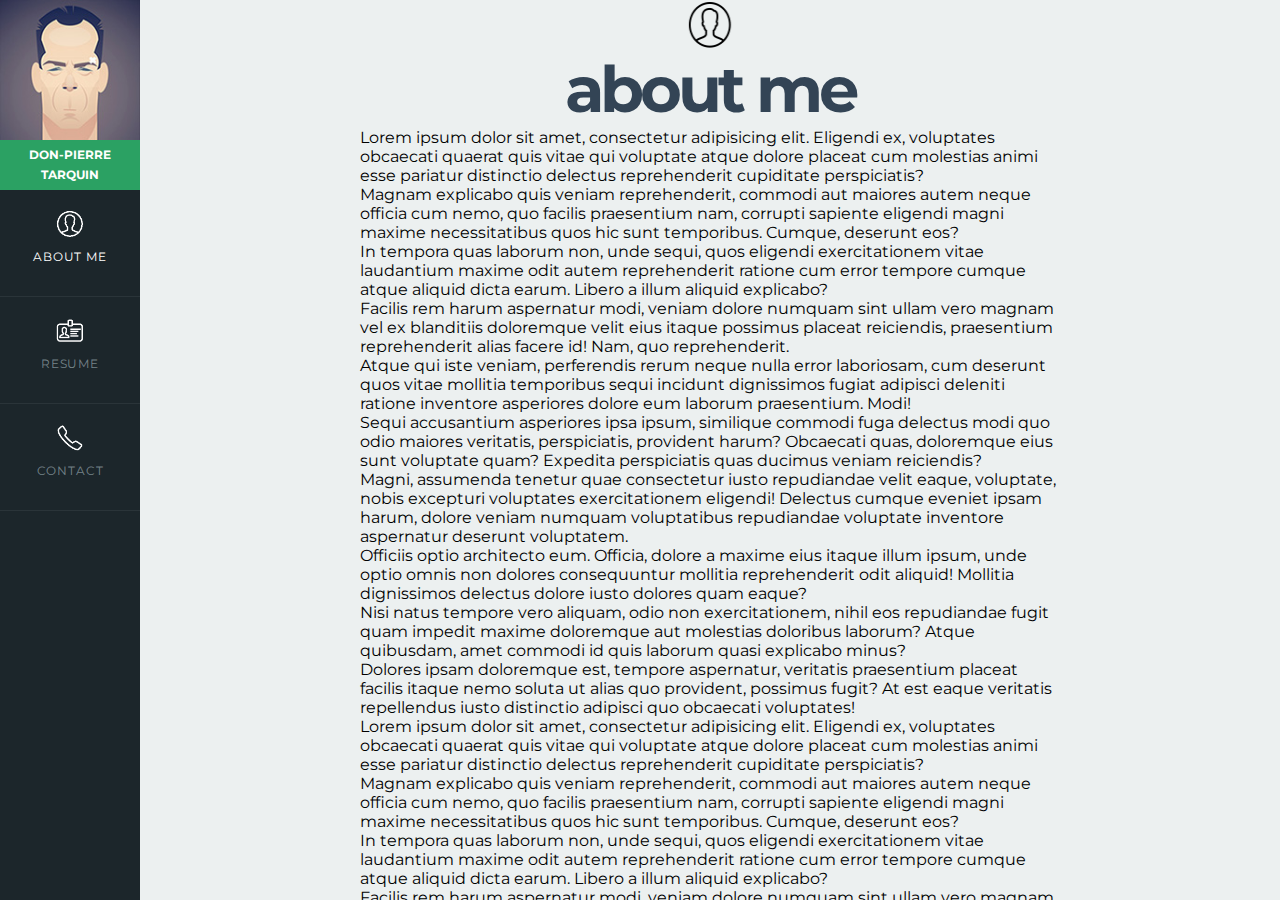
==== index.html @ f53ce7de "First commit" ====
<!DOCTYPE html>
<html lang="en">

<head>
    <meta charset="UTF-8">
    <title>Document</title>
    <link rel="stylesheet" href="assets/css/style.css">
</head>

<body>
    <header>
        <img src="assets/img/avatar.jpg" alt="avatar">
        <h1>DON-PIERRE TARQUIN</h1>
        <nav>
            <ul>
                <li><a href="#about" id="about-toggle" ><img src="assets/img/icons8-utilisateur-100.png" alt="">About Me</a>
                </li>
                <li><a href="#resume" id="resume-toggle"><img src="assets/img/icons8-badge-100.png" alt="">Resume</a></li>
                <li><a href="#contact" id="contact-toggle"><img src="assets/img/icons8-téléphone-100.png"
                            alt="">Contact</a></li>
            </ul>
        </nav>
    </header>
    <main>
        <section class="navbar" id="about">
            <h1>
                <img src="assets/img/icons8-utilisateur-100 - black.png" alt="">
                about me
            </h1>
            
            <p>Lorem ipsum dolor sit amet, consectetur adipisicing elit. Eligendi ex, voluptates obcaecati quaerat quis vitae qui voluptate atque dolore placeat cum molestias animi esse pariatur distinctio delectus reprehenderit cupiditate perspiciatis?</p>
            <p>Magnam explicabo quis veniam reprehenderit, commodi aut maiores autem neque officia cum nemo, quo facilis praesentium nam, corrupti sapiente eligendi magni maxime necessitatibus quos hic sunt temporibus. Cumque, deserunt eos?</p>
            <p>In tempora quas laborum non, unde sequi, quos eligendi exercitationem vitae laudantium maxime odit autem reprehenderit ratione cum error tempore cumque atque aliquid dicta earum. Libero a illum aliquid explicabo?</p>
            <p>Facilis rem harum aspernatur modi, veniam dolore numquam sint ullam vero magnam vel ex blanditiis doloremque velit eius itaque possimus placeat reiciendis, praesentium reprehenderit alias facere id! Nam, quo reprehenderit.</p>
            <p>Atque qui iste veniam, perferendis rerum neque nulla error laboriosam, cum deserunt quos vitae mollitia temporibus sequi incidunt dignissimos fugiat adipisci deleniti ratione inventore asperiores dolore eum laborum praesentium. Modi!</p>
            <p>Sequi accusantium asperiores ipsa ipsum, similique commodi fuga delectus modi quo odio maiores veritatis, perspiciatis, provident harum? Obcaecati quas, doloremque eius sunt voluptate quam? Expedita perspiciatis quas ducimus veniam reiciendis?</p>
            <p>Magni, assumenda tenetur quae consectetur iusto repudiandae velit eaque, voluptate, nobis excepturi voluptates exercitationem eligendi! Delectus cumque eveniet ipsam harum, dolore veniam numquam voluptatibus repudiandae voluptate inventore aspernatur deserunt voluptatem.</p>
            <p>Officiis optio architecto eum. Officia, dolore a maxime eius itaque illum ipsum, unde optio omnis non dolores consequuntur mollitia reprehenderit odit aliquid! Mollitia dignissimos delectus dolore iusto dolores quam eaque?</p>
            <p>Nisi natus tempore vero aliquam, odio non exercitationem, nihil eos repudiandae fugit quam impedit maxime doloremque aut molestias doloribus laborum? Atque quibusdam, amet commodi id quis laborum quasi explicabo minus?</p>
            <p>Dolores ipsam doloremque est, tempore aspernatur, veritatis praesentium placeat facilis itaque nemo soluta ut alias quo provident, possimus fugit? At est eaque veritatis repellendus iusto distinctio adipisci quo obcaecati voluptates!</p>
            <p>Lorem ipsum dolor sit amet, consectetur adipisicing elit. Eligendi ex, voluptates obcaecati quaerat quis vitae qui voluptate atque dolore placeat cum molestias animi esse pariatur distinctio delectus reprehenderit cupiditate perspiciatis?</p>
            <p>Magnam explicabo quis veniam reprehenderit, commodi aut maiores autem neque officia cum nemo, quo facilis praesentium nam, corrupti sapiente eligendi magni maxime necessitatibus quos hic sunt temporibus. Cumque, deserunt eos?</p>
            <p>In tempora quas laborum non, unde sequi, quos eligendi exercitationem vitae laudantium maxime odit autem reprehenderit ratione cum error tempore cumque atque aliquid dicta earum. Libero a illum aliquid explicabo?</p>
            <p>Facilis rem harum aspernatur modi, veniam dolore numquam sint ullam vero magnam vel ex blanditiis doloremque velit eius itaque possimus placeat reiciendis, praesentium reprehenderit alias facere id! Nam, quo reprehenderit.</p>
            <p>Atque qui iste veniam, perferendis rerum neque nulla error laboriosam, cum deserunt quos vitae mollitia temporibus sequi incidunt dignissimos fugiat adipisci deleniti ratione inventore asperiores dolore eum laborum praesentium. Modi!</p>
            <p>Sequi accusantium asperiores ipsa ipsum, similique commodi fuga delectus modi quo odio maiores veritatis, perspiciatis, provident harum? Obcaecati quas, doloremque eius sunt voluptate quam? Expedita perspiciatis quas ducimus veniam reiciendis?</p>
            <p>Magni, assumenda tenetur quae consectetur iusto repudiandae velit eaque, voluptate, nobis excepturi voluptates exercitationem eligendi! Delectus cumque eveniet ipsam harum, dolore veniam numquam voluptatibus repudiandae voluptate inventore aspernatur deserunt voluptatem.</p>
            <p>Officiis optio architecto eum. Officia, dolore a maxime eius itaque illum ipsum, unde optio omnis non dolores consequuntur mollitia reprehenderit odit aliquid! Mollitia dignissimos delectus dolore iusto dolores quam eaque?</p>
            <p>Nisi natus tempore vero aliquam, odio non exercitationem, nihil eos repudiandae fugit quam impedit maxime doloremque aut molestias doloribus laborum? Atque quibusdam, amet commodi id quis laborum quasi explicabo minus?</p>
            <p>Dolores ipsam doloremque est, tempore aspernatur, veritatis praesentium placeat facilis itaque nemo soluta ut alias quo provident, possimus fugit? At est eaque veritatis repellendus iusto distinctio adipisci quo obcaecati voluptates!</p>
        </section>
        <section class="navbar" id="resume">
            <h1>
                <img src="assets/img/icons8-badge-100 - black.png" alt="">
                resume
            </h1>
        </section>
        <section class="navbar" id="contact">
            <h1>
                <img src="assets/img/icons8-téléphone-100 - black.png" alt="">
                contact
            </h1>
        </section>
    </main>
    <script src="script.js"></script>
</body>

</html>
---- assets/css/style.css ----
@import url('https://fonts.googleapis.com/css?family=Montserrat&display=swap');

*, *::before, *::after{
    margin: 0;
    padding: 0;
    box-sizing: border-box;
}
html, body {
    height: 100%;
    overflow: hidden;
    font-family: 'Montserrat', sans-serif;
}
body{
    display: flex;
}
header{
    min-width: 140px;
    height: 100%;
    background-color: #1c262b;
}
header h1{
    font-size: 12px;

    text-align: center;
    background-color: #2ba163;
    color: white;
    margin: 0;
    line-height: 20px;
    padding: 5px 0 5px 0;
}
header img{
    max-width: 100%;
    vertical-align: middle;
}
header ul{
    list-style-type: none;
    display: flex;
    flex-direction: column;
    align-items: center;
    padding: 0;
    margin: 0;
}
header ul li{
    display: block;
    min-height: 38px;
    color: white;
    width: 100%;
    border-bottom: 1px solid rgba(225, 246, 255, 0.07);
}
header ul li a{
    display: block;
    min-height: 38px;
    color: rgba(225, 246, 255, 0.45);
    text-align: center;
    line-height: 38px;
    text-decoration: none;
    font-size: 12px;
    letter-spacing: .07em;
    text-transform: uppercase;
    display: flex;
    flex-direction: column;
    align-items: center;
    padding: 20px 0;
}
.hideColorMenu{
    color: white;
}
header ul li a:hover{
    color: rgba(225, 246, 255, 0.80);
}
header ul li a img{
    height: 28px;
    width: 28px;
}
main{
    /* border: 1px solid red; */
    height: 100%;
    width: 100%;
}

.navbar{
    height: 100%;
    transition: height 0.5s;
    /* border: 1px solid black; */
    display: flex;
    flex-direction: column;
    align-items: center;
    overflow-x: hidden;
    overflow-y: auto ;
    scroll-behavior: smooth !important;
}

#about h1, #resume h1, #contact h1{
    font-size: 4em;
    font-weight: bold;
    letter-spacing: -4px;
    display: flex;
    flex-direction: column;
    align-items: center;
    color: #334455;
    /* border: 1px solid black; */
}
#about h1 img, #resume h1 img, #contact h1 img{
    height: 50px;
    width: 46px;
    /* border: 1px solid black; */
}

#about{
    background-color: #ecf0f0;
}
#resume{
    background-color: #ebf0df;
}
#contact{
    background-color: #244d62;
}

.collapsed{
    height: 0;
    overflow: hidden !important;
    transition: height 0.5s;

}
p{
    max-width: 700px;
}
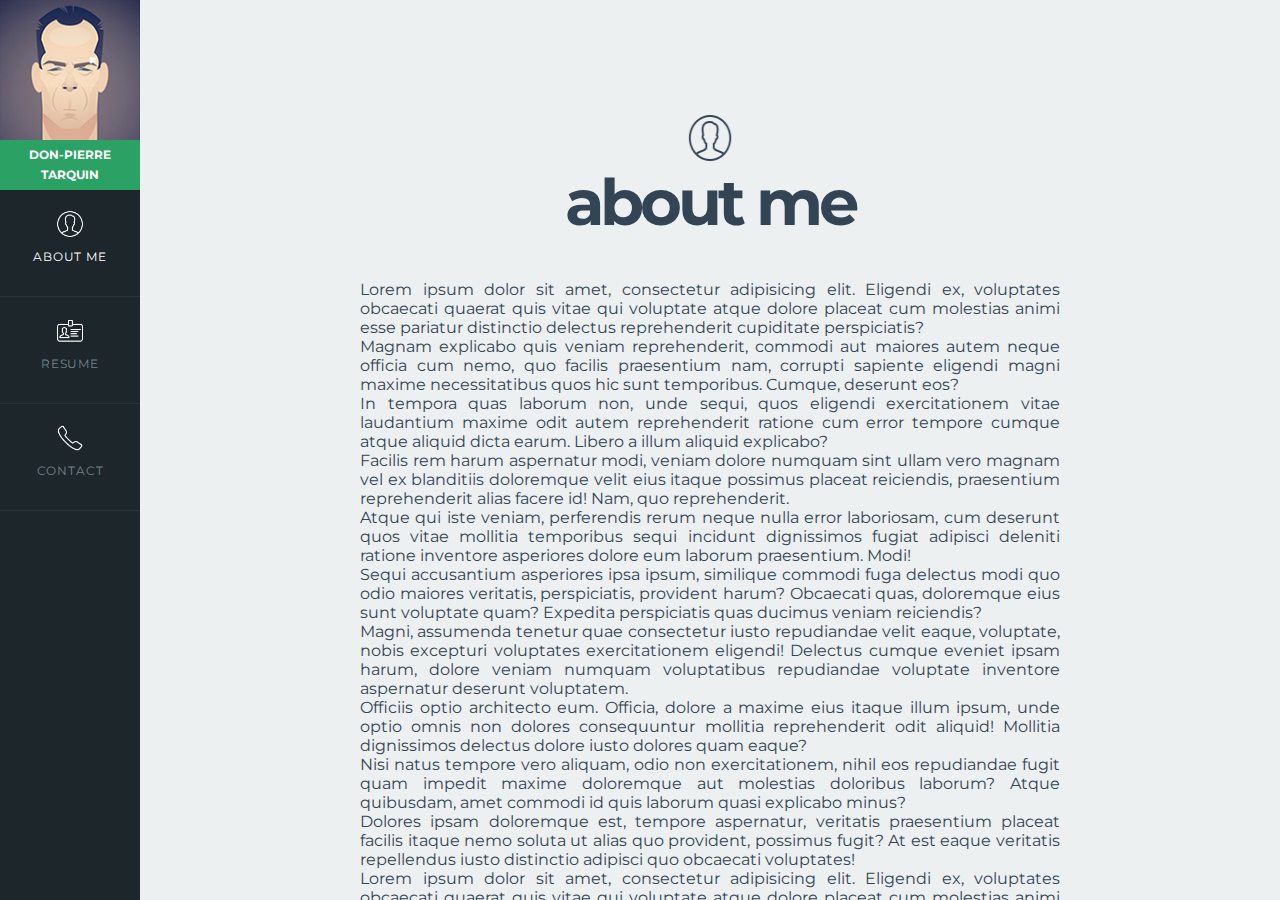
==== commit 9fe4db00: "Some modification" ====
--- a/index.html
+++ b/index.html
@@ -4,30 +4,31 @@
 <head>
     <meta charset="UTF-8">
     <title>Document</title>
+    <link rel="stylesheet" href="assets/css/media.css">
     <link rel="stylesheet" href="assets/css/style.css">
 </head>
 
 <body>
+    <div class="wrapper">
     <header>
         <img src="assets/img/avatar.jpg" alt="avatar">
         <h1>DON-PIERRE TARQUIN</h1>
         <nav>
             <ul>
-                <li><a href="#about" id="about-toggle" ><img src="assets/img/icons8-utilisateur-100.png" alt="">About Me</a>
+                <li><a href="#about" id="about-toggle" ><img src="assets/img/icons8-utilisateur-100-white.png" alt="">About Me</a>
                 </li>
-                <li><a href="#resume" id="resume-toggle"><img src="assets/img/icons8-badge-100.png" alt="">Resume</a></li>
-                <li><a href="#contact" id="contact-toggle"><img src="assets/img/icons8-téléphone-100.png"
-                            alt="">Contact</a></li>
+                <li><a href="#resume" id="resume-toggle"><img src="assets/img/icons8-badge-100-white.png" alt="">Resume</a></li>
+                <li><a href="#contact" id="contact-toggle"><img src="assets/img/icons8-téléphone-100-white.png" alt="">Contact</a></li>
             </ul>
         </nav>
     </header>
     <main>
         <section class="navbar" id="about">
             <h1>
-                <img src="assets/img/icons8-utilisateur-100 - black.png" alt="">
+                <img src="assets/img/icons8-utilisateur-100.png" alt="">
                 about me
             </h1>
-            
+
             <p>Lorem ipsum dolor sit amet, consectetur adipisicing elit. Eligendi ex, voluptates obcaecati quaerat quis vitae qui voluptate atque dolore placeat cum molestias animi esse pariatur distinctio delectus reprehenderit cupiditate perspiciatis?</p>
             <p>Magnam explicabo quis veniam reprehenderit, commodi aut maiores autem neque officia cum nemo, quo facilis praesentium nam, corrupti sapiente eligendi magni maxime necessitatibus quos hic sunt temporibus. Cumque, deserunt eos?</p>
             <p>In tempora quas laborum non, unde sequi, quos eligendi exercitationem vitae laudantium maxime odit autem reprehenderit ratione cum error tempore cumque atque aliquid dicta earum. Libero a illum aliquid explicabo?</p>
@@ -51,17 +52,18 @@
         </section>
         <section class="navbar" id="resume">
             <h1>
-                <img src="assets/img/icons8-badge-100 - black.png" alt="">
+                <img src="assets/img/icons8-badge-100.png" alt="">
                 resume
             </h1>
         </section>
         <section class="navbar" id="contact">
             <h1>
-                <img src="assets/img/icons8-téléphone-100 - black.png" alt="">
+                <img src="assets/img/icons8-téléphone-100-white.png" alt="">
                 contact
             </h1>
         </section>
     </main>
+</div>
     <script src="script.js"></script>
 </body>
 
--- a/assets/css/media.css
+++ b/assets/css/media.css
@@ -0,0 +1,12 @@
+/* TABLETS and up but not phone landscape  */
+@media screen and (max-width: 768px) {
+
+    .wrapper{
+        flex-direction: column;
+    }
+    p{
+        max-width: 500px;
+    }
+
+}
+
--- a/assets/css/style.css
+++ b/assets/css/style.css
@@ -1,4 +1,4 @@
-@import url('https://fonts.googleapis.com/css?family=Montserrat&display=swap');
+@import url('https://fonts.googleapis.com/css?family=Montserrat:400,400i,500,500i,600,600i,700,700i,800,800i,900,900i&display=swap');
 
 *, *::before, *::after{
     margin: 0;
@@ -9,14 +9,20 @@
     height: 100%;
     overflow: hidden;
     font-family: 'Montserrat', sans-serif;
+    font-size: 800;
 }
-body{
+.wrapper{
+    height: 100%;
     display: flex;
 }
+/* body{
+    display: flex;
+} */
 header{
     min-width: 140px;
     height: 100%;
     background-color: #1c262b;
+    /* position: absolute; */
 }
 header h1{
     font-size: 12px;
@@ -81,15 +87,17 @@
 .navbar{
     height: 100%;
     transition: height 0.5s;
-    /* border: 1px solid black; */
+    /* border: 1px solid red; */
     display: flex;
     flex-direction: column;
     align-items: center;
     overflow-x: hidden;
-    overflow-y: auto ;
+    overflow-y: scroll;
     scroll-behavior: smooth !important;
 }
-
+section{
+    overflow-y:scroll;
+}
 #about h1, #resume h1, #contact h1{
     font-size: 4em;
     font-weight: bold;
@@ -97,7 +105,9 @@
     display: flex;
     flex-direction: column;
     align-items: center;
-    color: #334455;
+    /* color: #334455; */
+    margin-top: 75px;
+    padding: .6em 0;
     /* border: 1px solid black; */
 }
 #about h1 img, #resume h1 img, #contact h1 img{
@@ -108,21 +118,41 @@
 
 #about{
     background-color: #ecf0f0;
+    color: #334455;
 }
 #resume{
     background-color: #ebf0df;
+    color: #334455;
 }
 #contact{
     background-color: #244d62;
+    color: #ecf0f0 !important;
 }
 
 .collapsed{
     height: 0;
-    overflow: hidden !important;
     transition: height 0.5s;
-
 }
 p{
     max-width: 700px;
+    text-align: justify;
+    text-justify: inter-word;
+}
+/* .navbar::-webkit-scrollbar {
+    width: 0.8em;
 }
 
+.navbar::-webkit-scrollbar-thumb {
+  background-color: darkgrey;
+  outline: 1px solid slategrey;
+  border-radius: 10px;
+}
+.navbar::-moz-scrollbar {
+    width: 0.8em;
+}
+
+.navbar::-moz-scrollbar-thumb {
+  background-color: darkgrey;
+  outline: 1px solid slategrey;
+  border-radius: 10px;
+} */
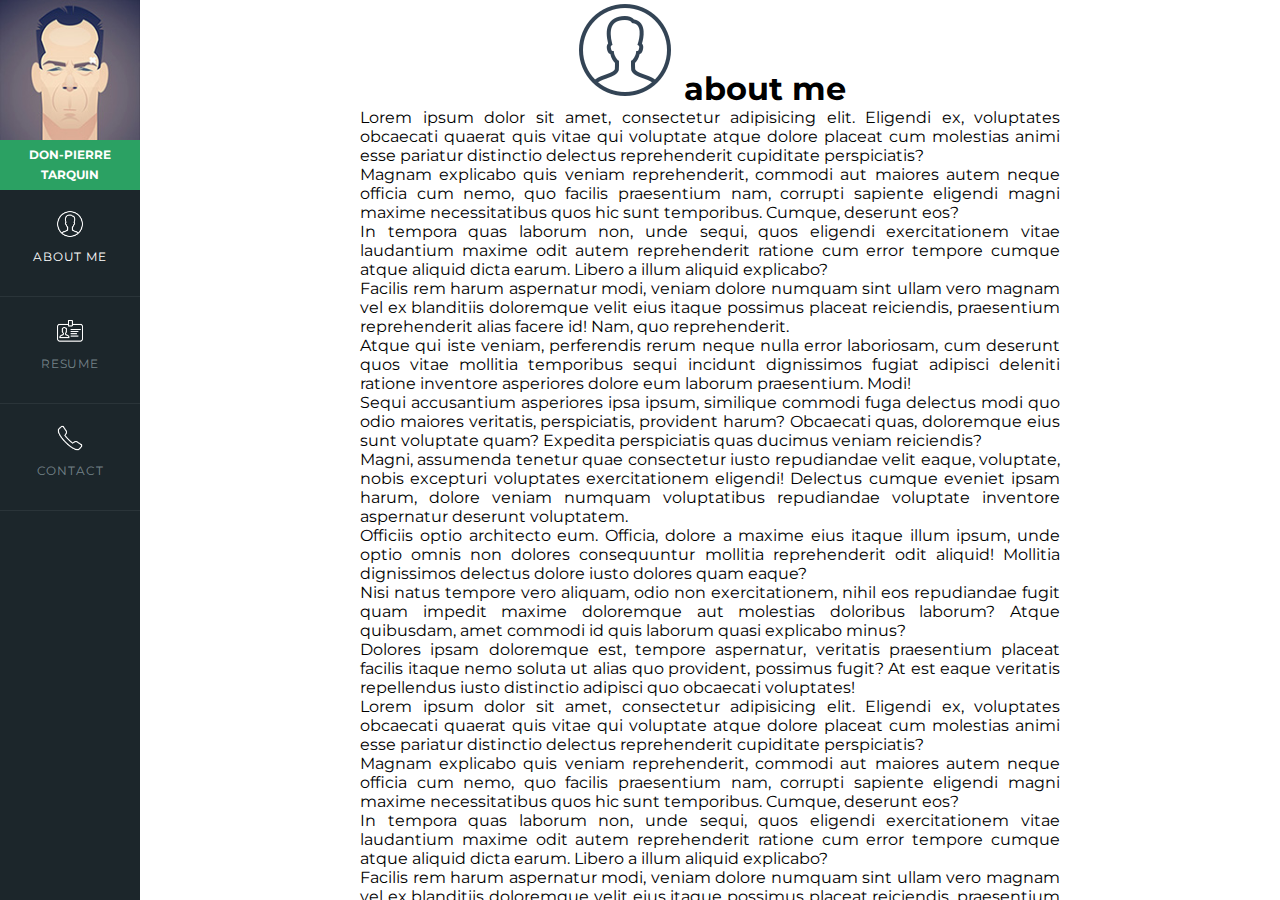
==== commit cc978a55: "problem transition smartphone fixed" ====
--- a/index.html
+++ b/index.html
@@ -4,66 +4,118 @@
 <head>
     <meta charset="UTF-8">
     <title>Document</title>
-    <link rel="stylesheet" href="assets/css/media.css">
-    <link rel="stylesheet" href="assets/css/style.css">
+    <meta name="viewport" content="width=device-width, initial-scale=1">
+    <meta http-equiv="X-UA-Compatible" content="IE=edge">
+    <!-- <link rel="stylesheet" href="assets/css/style.css"> -->
+    <link rel="stylesheet" href="assets/css/media_desktop.css" media="screen and (min-width: 768px)">
+    <link rel="stylesheet" href="assets/css/media_smartab.css" media="screen and (max-width: 769px)">
 </head>
 
 <body>
     <div class="wrapper">
-    <header>
-        <img src="assets/img/avatar.jpg" alt="avatar">
-        <h1>DON-PIERRE TARQUIN</h1>
-        <nav>
-            <ul>
-                <li><a href="#about" id="about-toggle" ><img src="assets/img/icons8-utilisateur-100-white.png" alt="">About Me</a>
-                </li>
-                <li><a href="#resume" id="resume-toggle"><img src="assets/img/icons8-badge-100-white.png" alt="">Resume</a></li>
-                <li><a href="#contact" id="contact-toggle"><img src="assets/img/icons8-téléphone-100-white.png" alt="">Contact</a></li>
-            </ul>
-        </nav>
-    </header>
-    <main>
-        <section class="navbar" id="about">
-            <h1>
-                <img src="assets/img/icons8-utilisateur-100.png" alt="">
-                about me
-            </h1>
 
-            <p>Lorem ipsum dolor sit amet, consectetur adipisicing elit. Eligendi ex, voluptates obcaecati quaerat quis vitae qui voluptate atque dolore placeat cum molestias animi esse pariatur distinctio delectus reprehenderit cupiditate perspiciatis?</p>
-            <p>Magnam explicabo quis veniam reprehenderit, commodi aut maiores autem neque officia cum nemo, quo facilis praesentium nam, corrupti sapiente eligendi magni maxime necessitatibus quos hic sunt temporibus. Cumque, deserunt eos?</p>
-            <p>In tempora quas laborum non, unde sequi, quos eligendi exercitationem vitae laudantium maxime odit autem reprehenderit ratione cum error tempore cumque atque aliquid dicta earum. Libero a illum aliquid explicabo?</p>
-            <p>Facilis rem harum aspernatur modi, veniam dolore numquam sint ullam vero magnam vel ex blanditiis doloremque velit eius itaque possimus placeat reiciendis, praesentium reprehenderit alias facere id! Nam, quo reprehenderit.</p>
-            <p>Atque qui iste veniam, perferendis rerum neque nulla error laboriosam, cum deserunt quos vitae mollitia temporibus sequi incidunt dignissimos fugiat adipisci deleniti ratione inventore asperiores dolore eum laborum praesentium. Modi!</p>
-            <p>Sequi accusantium asperiores ipsa ipsum, similique commodi fuga delectus modi quo odio maiores veritatis, perspiciatis, provident harum? Obcaecati quas, doloremque eius sunt voluptate quam? Expedita perspiciatis quas ducimus veniam reiciendis?</p>
-            <p>Magni, assumenda tenetur quae consectetur iusto repudiandae velit eaque, voluptate, nobis excepturi voluptates exercitationem eligendi! Delectus cumque eveniet ipsam harum, dolore veniam numquam voluptatibus repudiandae voluptate inventore aspernatur deserunt voluptatem.</p>
-            <p>Officiis optio architecto eum. Officia, dolore a maxime eius itaque illum ipsum, unde optio omnis non dolores consequuntur mollitia reprehenderit odit aliquid! Mollitia dignissimos delectus dolore iusto dolores quam eaque?</p>
-            <p>Nisi natus tempore vero aliquam, odio non exercitationem, nihil eos repudiandae fugit quam impedit maxime doloremque aut molestias doloribus laborum? Atque quibusdam, amet commodi id quis laborum quasi explicabo minus?</p>
-            <p>Dolores ipsam doloremque est, tempore aspernatur, veritatis praesentium placeat facilis itaque nemo soluta ut alias quo provident, possimus fugit? At est eaque veritatis repellendus iusto distinctio adipisci quo obcaecati voluptates!</p>
-            <p>Lorem ipsum dolor sit amet, consectetur adipisicing elit. Eligendi ex, voluptates obcaecati quaerat quis vitae qui voluptate atque dolore placeat cum molestias animi esse pariatur distinctio delectus reprehenderit cupiditate perspiciatis?</p>
-            <p>Magnam explicabo quis veniam reprehenderit, commodi aut maiores autem neque officia cum nemo, quo facilis praesentium nam, corrupti sapiente eligendi magni maxime necessitatibus quos hic sunt temporibus. Cumque, deserunt eos?</p>
-            <p>In tempora quas laborum non, unde sequi, quos eligendi exercitationem vitae laudantium maxime odit autem reprehenderit ratione cum error tempore cumque atque aliquid dicta earum. Libero a illum aliquid explicabo?</p>
-            <p>Facilis rem harum aspernatur modi, veniam dolore numquam sint ullam vero magnam vel ex blanditiis doloremque velit eius itaque possimus placeat reiciendis, praesentium reprehenderit alias facere id! Nam, quo reprehenderit.</p>
-            <p>Atque qui iste veniam, perferendis rerum neque nulla error laboriosam, cum deserunt quos vitae mollitia temporibus sequi incidunt dignissimos fugiat adipisci deleniti ratione inventore asperiores dolore eum laborum praesentium. Modi!</p>
-            <p>Sequi accusantium asperiores ipsa ipsum, similique commodi fuga delectus modi quo odio maiores veritatis, perspiciatis, provident harum? Obcaecati quas, doloremque eius sunt voluptate quam? Expedita perspiciatis quas ducimus veniam reiciendis?</p>
-            <p>Magni, assumenda tenetur quae consectetur iusto repudiandae velit eaque, voluptate, nobis excepturi voluptates exercitationem eligendi! Delectus cumque eveniet ipsam harum, dolore veniam numquam voluptatibus repudiandae voluptate inventore aspernatur deserunt voluptatem.</p>
-            <p>Officiis optio architecto eum. Officia, dolore a maxime eius itaque illum ipsum, unde optio omnis non dolores consequuntur mollitia reprehenderit odit aliquid! Mollitia dignissimos delectus dolore iusto dolores quam eaque?</p>
-            <p>Nisi natus tempore vero aliquam, odio non exercitationem, nihil eos repudiandae fugit quam impedit maxime doloremque aut molestias doloribus laborum? Atque quibusdam, amet commodi id quis laborum quasi explicabo minus?</p>
-            <p>Dolores ipsam doloremque est, tempore aspernatur, veritatis praesentium placeat facilis itaque nemo soluta ut alias quo provident, possimus fugit? At est eaque veritatis repellendus iusto distinctio adipisci quo obcaecati voluptates!</p>
-        </section>
-        <section class="navbar" id="resume">
-            <h1>
-                <img src="assets/img/icons8-badge-100.png" alt="">
-                resume
-            </h1>
-        </section>
-        <section class="navbar" id="contact">
-            <h1>
-                <img src="assets/img/icons8-téléphone-100-white.png" alt="">
-                contact
-            </h1>
-        </section>
-    </main>
-</div>
+
+        <header class=''>
+            <img src="assets/img/avatar.jpg" alt="avatar">
+            <h1>DON-PIERRE TARQUIN</h1>
+            <nav>
+                <ul>
+                    <li><a href="#about" id="about-toggle"><img src="assets/img/icons8-utilisateur-100-white.png"
+                                alt="">About Me</a>
+                    </li>
+                    <li><a href="#resume" id="resume-toggle"><img src="assets/img/icons8-badge-100-white.png"
+                                alt="">Resume</a></li>
+                    <li><a href="#contact" id="contact-toggle"><img src="assets/img/icons8-téléphone-100-white.png"
+                                alt="">Contact</a></li>
+                </ul>
+            </nav>
+        </header>
+        <main>
+            <nav class="menu_hamburger">
+                <i><img src="assets/img/icons8-menu-90.png" alt="hamburger"></i>
+                <h4>Don-Pierre Tarquin</h4>
+            </nav>
+            <section class="navbar about">
+                <h1>
+                    <img src="assets/img/icons8-utilisateur-100.png" alt="">
+                    about me
+                </h1>
+
+                <p>Lorem ipsum dolor sit amet, consectetur adipisicing elit. Eligendi ex, voluptates obcaecati quaerat
+                    quis vitae qui voluptate atque dolore placeat cum molestias animi esse pariatur distinctio delectus
+                    reprehenderit cupiditate perspiciatis?</p>
+                <p>Magnam explicabo quis veniam reprehenderit, commodi aut maiores autem neque officia cum nemo, quo
+                    facilis praesentium nam, corrupti sapiente eligendi magni maxime necessitatibus quos hic sunt
+                    temporibus. Cumque, deserunt eos?</p>
+                <p>In tempora quas laborum non, unde sequi, quos eligendi exercitationem vitae laudantium maxime odit
+                    autem reprehenderit ratione cum error tempore cumque atque aliquid dicta earum. Libero a illum
+                    aliquid explicabo?</p>
+                <p>Facilis rem harum aspernatur modi, veniam dolore numquam sint ullam vero magnam vel ex blanditiis
+                    doloremque velit eius itaque possimus placeat reiciendis, praesentium reprehenderit alias facere id!
+                    Nam, quo reprehenderit.</p>
+                <p>Atque qui iste veniam, perferendis rerum neque nulla error laboriosam, cum deserunt quos vitae
+                    mollitia temporibus sequi incidunt dignissimos fugiat adipisci deleniti ratione inventore asperiores
+                    dolore eum laborum praesentium. Modi!</p>
+                <p>Sequi accusantium asperiores ipsa ipsum, similique commodi fuga delectus modi quo odio maiores
+                    veritatis, perspiciatis, provident harum? Obcaecati quas, doloremque eius sunt voluptate quam?
+                    Expedita perspiciatis quas ducimus veniam reiciendis?</p>
+                <p>Magni, assumenda tenetur quae consectetur iusto repudiandae velit eaque, voluptate, nobis excepturi
+                    voluptates exercitationem eligendi! Delectus cumque eveniet ipsam harum, dolore veniam numquam
+                    voluptatibus repudiandae voluptate inventore aspernatur deserunt voluptatem.</p>
+                <p>Officiis optio architecto eum. Officia, dolore a maxime eius itaque illum ipsum, unde optio omnis non
+                    dolores consequuntur mollitia reprehenderit odit aliquid! Mollitia dignissimos delectus dolore iusto
+                    dolores quam eaque?</p>
+                <p>Nisi natus tempore vero aliquam, odio non exercitationem, nihil eos repudiandae fugit quam impedit
+                    maxime doloremque aut molestias doloribus laborum? Atque quibusdam, amet commodi id quis laborum
+                    quasi explicabo minus?</p>
+                <p>Dolores ipsam doloremque est, tempore aspernatur, veritatis praesentium placeat facilis itaque nemo
+                    soluta ut alias quo provident, possimus fugit? At est eaque veritatis repellendus iusto distinctio
+                    adipisci quo obcaecati voluptates!</p>
+                <p>Lorem ipsum dolor sit amet, consectetur adipisicing elit. Eligendi ex, voluptates obcaecati quaerat
+                    quis vitae qui voluptate atque dolore placeat cum molestias animi esse pariatur distinctio delectus
+                    reprehenderit cupiditate perspiciatis?</p>
+                <p>Magnam explicabo quis veniam reprehenderit, commodi aut maiores autem neque officia cum nemo, quo
+                    facilis praesentium nam, corrupti sapiente eligendi magni maxime necessitatibus quos hic sunt
+                    temporibus. Cumque, deserunt eos?</p>
+                <p>In tempora quas laborum non, unde sequi, quos eligendi exercitationem vitae laudantium maxime odit
+                    autem reprehenderit ratione cum error tempore cumque atque aliquid dicta earum. Libero a illum
+                    aliquid explicabo?</p>
+                <p>Facilis rem harum aspernatur modi, veniam dolore numquam sint ullam vero magnam vel ex blanditiis
+                    doloremque velit eius itaque possimus placeat reiciendis, praesentium reprehenderit alias facere id!
+                    Nam, quo reprehenderit.</p>
+                <p>Atque qui iste veniam, perferendis rerum neque nulla error laboriosam, cum deserunt quos vitae
+                    mollitia temporibus sequi incidunt dignissimos fugiat adipisci deleniti ratione inventore asperiores
+                    dolore eum laborum praesentium. Modi!</p>
+                <p>Sequi accusantium asperiores ipsa ipsum, similique commodi fuga delectus modi quo odio maiores
+                    veritatis, perspiciatis, provident harum? Obcaecati quas, doloremque eius sunt voluptate quam?
+                    Expedita perspiciatis quas ducimus veniam reiciendis?</p>
+                <p>Magni, assumenda tenetur quae consectetur iusto repudiandae velit eaque, voluptate, nobis excepturi
+                    voluptates exercitationem eligendi! Delectus cumque eveniet ipsam harum, dolore veniam numquam
+                    voluptatibus repudiandae voluptate inventore aspernatur deserunt voluptatem.</p>
+                <p>Officiis optio architecto eum. Officia, dolore a maxime eius itaque illum ipsum, unde optio omnis non
+                    dolores consequuntur mollitia reprehenderit odit aliquid! Mollitia dignissimos delectus dolore iusto
+                    dolores quam eaque?</p>
+                <p>Nisi natus tempore vero aliquam, odio non exercitationem, nihil eos repudiandae fugit quam impedit
+                    maxime doloremque aut molestias doloribus laborum? Atque quibusdam, amet commodi id quis laborum
+                    quasi explicabo minus?</p>
+                <p>Dolores ipsam doloremque est, tempore aspernatur, veritatis praesentium placeat facilis itaque nemo
+                    soluta ut alias quo provident, possimus fugit? At est eaque veritatis repellendus iusto distinctio
+                    adipisci quo obcaecati voluptates!</p>
+            </section>
+            <section class="navbar resume">
+                <h1>
+                    <img src="assets/img/icons8-badge-100.png" alt="">
+                    resume
+                </h1>
+            </section>
+            <section class="navbar contact">
+                <h1>
+                    <img src="assets/img/icons8-téléphone-100-white.png" alt="">
+                    contact
+                </h1>
+            </section>
+        </main>
+    </div>
     <script src="script.js"></script>
 </body>
 
--- a/assets/css/style.css
+++ b/assets/css/style.css
@@ -10,6 +10,9 @@
     overflow: hidden;
     font-family: 'Montserrat', sans-serif;
     font-size: 800;
+}
+.menu_hamburger{
+    height: 0px;
 }
 .wrapper{
     height: 100%;
@@ -105,7 +108,6 @@
     display: flex;
     flex-direction: column;
     align-items: center;
-    /* color: #334455; */
     margin-top: 75px;
     padding: .6em 0;
     /* border: 1px solid black; */
--- a/assets/css/media_desktop.css
+++ b/assets/css/media_desktop.css
@@ -0,0 +1,161 @@
+@import url('https://fonts.googleapis.com/css?family=Montserrat:400,400i,500,500i,600,600i,700,700i,800,800i,900,900i&display=swap');
+
+*, *::before, *::after{
+    margin: 0;
+    padding: 0;
+    box-sizing: border-box;
+}
+html, body {
+    height: 100%;
+    overflow: hidden;
+    font-family: 'Montserrat', sans-serif;
+    font-size: 800;
+}
+.menu_hamburger{
+    display: none;
+}
+.wrapper{
+    height: 100%;
+    display: flex;
+}
+/* body{
+    display: flex;
+} */
+header{
+    min-width: 140px;
+    height: 100%;
+    background-color: #1c262b;
+    overflow: auto;
+    /* position: absolute; */
+}
+header h1{
+    font-size: 12px;
+
+    text-align: center;
+    background-color: #2ba163;
+    color: white;
+    margin: 0;
+    line-height: 20px;
+    padding: 5px 0 5px 0;
+}
+header img{
+    max-width: 100%;
+    vertical-align: middle;
+}
+header ul{
+    list-style-type: none;
+    display: flex;
+    flex-direction: column;
+    align-items: center;
+    padding: 0;
+    margin: 0;
+}
+header ul li{
+    display: block;
+    min-height: 38px;
+    color: white;
+    width: 100%;
+    border-bottom: 1px solid rgba(225, 246, 255, 0.07);
+}
+header ul li a{
+    display: block;
+    min-height: 38px;
+    color: rgba(225, 246, 255, 0.45);
+    text-align: center;
+    line-height: 38px;
+    text-decoration: none;
+    font-size: 12px;
+    letter-spacing: .07em;
+    text-transform: uppercase;
+    display: flex;
+    flex-direction: column;
+    align-items: center;
+    padding: 20px 0;
+}
+.hideColorMenu{
+    color: white;
+}
+header ul li a:hover{
+    color: rgba(225, 246, 255, 0.80);
+}
+header ul li a img{
+    height: 28px;
+    width: 28px;
+}
+main{
+    /* border: 1px solid red; */
+    height: 100%;
+    width: 100%;
+}
+
+.navbar{
+    height: 100%;
+    transition: height 0.5s;
+    /* border: 1px solid red; */
+    display: flex;
+    flex-direction: column;
+    align-items: center;
+    overflow-x: hidden;
+    overflow-y: scroll;
+    scroll-behavior: smooth !important;
+}
+section{
+    overflow-y:scroll;
+}
+#about h1, #resume h1, #contact h1{
+    font-size: 4em;
+    font-weight: bold;
+    letter-spacing: -4px;
+    display: flex;
+    flex-direction: column;
+    align-items: center;
+    margin-top: 75px;
+    padding: .6em 0;
+    /* border: 1px solid black; */
+}
+#about h1 img, #resume h1 img, #contact h1 img{
+    height: 50px;
+    width: 46px;
+    /* border: 1px solid black; */
+}
+
+#about{
+    background-color: #ecf0f0;
+    color: #334455;
+}
+#resume{
+    background-color: #ebf0df;
+    color: #334455;
+}
+#contact{
+    background-color: #244d62;
+    color: #ecf0f0 !important;
+}
+
+.collapsed{
+    height: 0;
+    transition: height 0.5s;
+}
+p{
+    max-width: 700px;
+    text-align: justify;
+    text-justify: inter-word;
+}
+/* .navbar::-webkit-scrollbar {
+    width: 0.8em;
+}
+
+.navbar::-webkit-scrollbar-thumb {
+  background-color: darkgrey;
+  outline: 1px solid slategrey;
+  border-radius: 10px;
+}
+.navbar::-moz-scrollbar {
+    width: 0.8em;
+}
+
+.navbar::-moz-scrollbar-thumb {
+  background-color: darkgrey;
+  outline: 1px solid slategrey;
+  border-radius: 10px;
+} */
--- a/assets/css/media_smartab.css
+++ b/assets/css/media_smartab.css
@@ -0,0 +1,199 @@
+@import url('https://fonts.googleapis.com/css?family=Montserrat:400,400i,500,500i,600,600i,700,700i,800,800i,900,900i&display=swap');
+
+*, *::before, *::after{
+    margin: 0;
+    padding: 0;
+    box-sizing: border-box;
+}
+html, body {
+    height: 100%;
+    font-family: 'Montserrat', sans-serif;
+    font-size: 800;
+}
+
+.wrapper{
+    min-height: 100%;
+    width: 100%;
+    /* border: 1px solid red; */
+    display: flex;
+}
+/* ......................................................... */
+/* ......................................................... */
+/* ......................................................... */
+header{
+    width: 0px;
+    /* border: 1px solid yellow; */
+    transition: width 0.5s;
+    overflow: auto;
+}
+.test{
+    width: 140px;
+    background-color: #1c262b;
+    transition: width 0.5s;
+}
+/* ......................................................... */
+/* ......................................................... */
+header h1{
+    display: none;
+}
+header img{
+    max-width: 100%;
+    vertical-align: middle;
+}
+header ul{
+    list-style-type: none;
+    display: flex;
+    flex-direction: column;
+    align-items: center;
+    padding: 0;
+    margin: 0;
+}
+header ul li{
+    display: block;
+    min-height: 38px;
+    color: white;
+    width: 100%;
+    border-bottom: 1px solid rgba(225, 246, 255, 0.07);
+}
+header ul li a{
+    display: block;
+    min-height: 38px;
+    color: rgba(225, 246, 255, 0.45);
+    text-align: center;
+    line-height: 38px;
+    text-decoration: none;
+    font-size: 12px;
+    letter-spacing: .07em;
+    text-transform: uppercase;
+    display: flex;
+    flex-direction: column;
+    align-items: center;
+    padding: 20px 0;
+}
+.hideColorMenu{
+    color: white;
+}
+
+header ul li a:hover{
+    color: rgba(225, 246, 255, 0.80);
+}
+header ul li a img{
+    height: 28px;
+    width: 28px;
+} 
+
+/* ......................................................... */
+/* ......................................................... */
+/* ......................................................... */
+
+main{
+    /* border: 2px solid orange; */
+    position: relative;
+    width: 100%;
+    overflow: hidden;
+}
+
+.menu_hamburger{
+    min-height: 56px;
+    background-color: #1c262b;
+    /* border: 2px solid red; */
+    display: flex;
+    align-items: center;
+    color: white;
+    position: sticky;
+    top: 0;
+
+}
+.menu_hamburger h4{
+    margin-left: 10px;
+}
+.menu_hamburger i{
+    height: 100%;
+    width: 50px;
+    border-right: 2px solid rgba(255, 255, 255, 0.5);
+    display: flex;
+    align-items: center;
+}
+.menu_hamburger img{
+    height: 35px;
+    width: 30px;
+    margin-left: 8px;
+    cursor: pointer;
+}
+
+.navbar{
+    height: 100%;
+    transition: height 0.8s;
+    /* border: 1px solid blue; */
+    display: flex;
+    flex-direction: column;
+    align-items: center;
+    overflow-x: hidden;
+    overflow-y: scroll;
+
+}
+section{
+    overflow-y:scroll;
+}
+.about h1, .resume h1, .contact h1{
+    font-size: 3em;
+    font-weight: bold;
+    letter-spacing: -4px;
+    display: flex;
+    flex-direction: column;
+    align-items: center;
+    margin-top: 75px;
+    padding: .6em 0;
+    /* border: 1px solid black; */
+}
+.about h1 img, .resume h1 img, .contact h1 img{
+    height: 50px;
+    width: 46px;
+    /* border: 1px solid black; */
+}
+
+.about{
+    background-color: #ecf0f0;
+    color: #334455;
+}
+.resume{
+    background-color: #ebf0df;
+    color: #334455;
+}
+.contact{
+    background-color: #244d62;
+    color: #ecf0f0 !important;
+}
+
+.collapsed{
+    height: 0;
+    transition: height 1s;
+}
+p{
+    max-width: 90%;
+    text-align: justify;
+    text-justify: inter-word;
+}
+
+/* ......................................................... */
+/* ......................................................... */
+/* ......................................................... */
+
+/* .navbar::-webkit-scrollbar {
+    width: 0.8em;
+}
+
+.navbar::-webkit-scrollbar-thumb {
+  background-color: darkgrey;
+  outline: 1px solid slategrey;
+  border-radius: 10px;
+}
+.navbar::-moz-scrollbar {
+    width: 0.8em;
+}
+
+.navbar::-moz-scrollbar-thumb {
+  background-color: darkgrey;
+  outline: 1px solid slategrey;
+  border-radius: 10px;
+} */
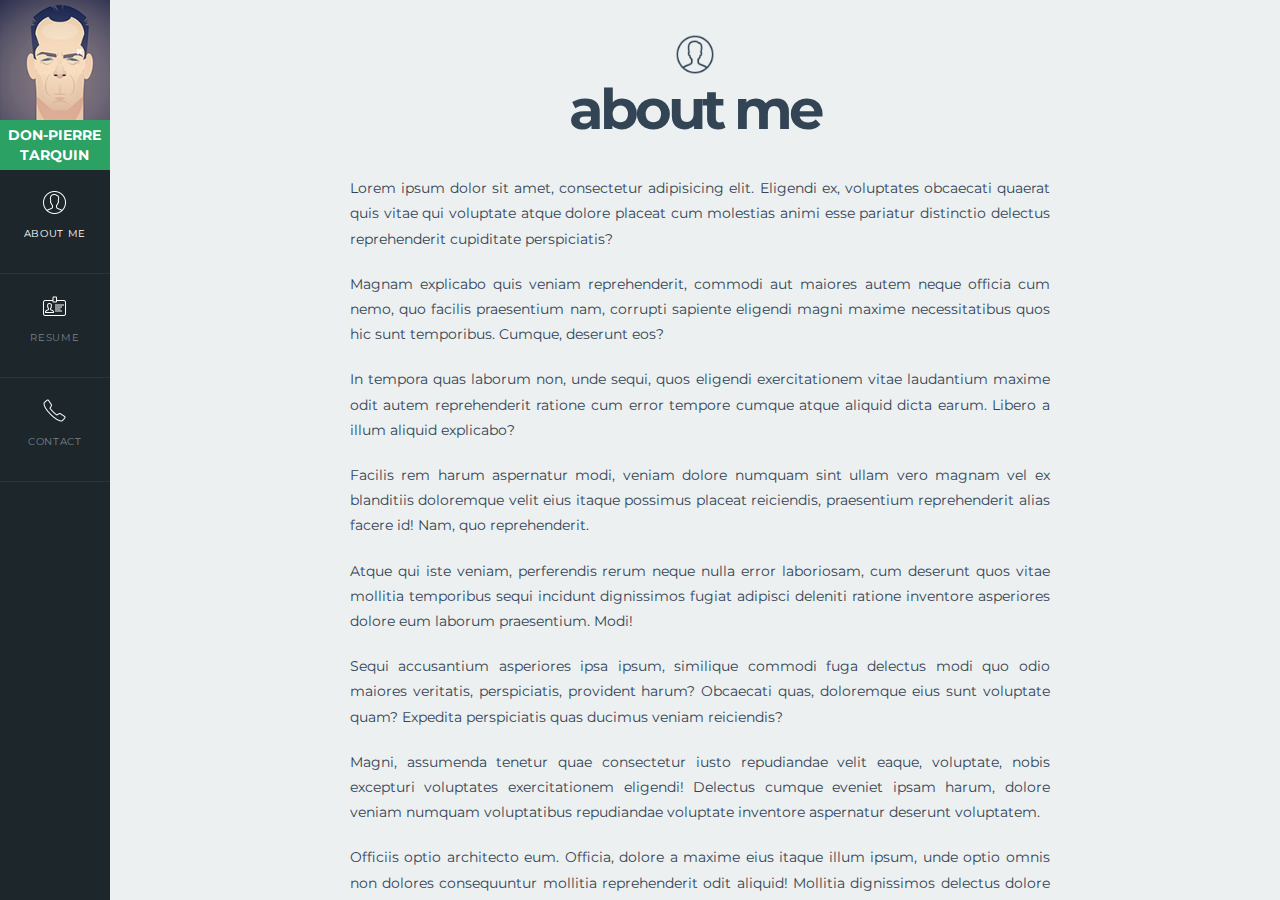
==== commit 8ab3b3bb: "add scriptIE and some modification" ====
--- a/index.html
+++ b/index.html
@@ -9,6 +9,7 @@
     <!-- <link rel="stylesheet" href="assets/css/style.css"> -->
     <link rel="stylesheet" href="assets/css/media_desktop.css" media="screen and (min-width: 768px)">
     <link rel="stylesheet" href="assets/css/media_smartab.css" media="screen and (max-width: 769px)">
+    <script crossorigin="anonymous" src="https://polyfill.io/v3/polyfill.min.js?features=es5%2Ces6"></script>
 </head>
 
 <body>
@@ -16,17 +17,17 @@
 
 
         <header class=''>
-            <img src="assets/img/avatar.jpg" alt="avatar">
+            <img src="assets/img/avatar.jpg" alt="avatar" class="avatar">
             <h1>DON-PIERRE TARQUIN</h1>
             <nav>
                 <ul>
-                    <li><a href="#about" id="about-toggle"><img src="assets/img/icons8-utilisateur-100-white.png"
-                                alt="">About Me</a>
+                    <li><a href="#about" id="about-toggle" tabindex="1"><img
+                                src="assets/img/icons8-utilisateur-100-white.png" alt="">About Me</a>
                     </li>
-                    <li><a href="#resume" id="resume-toggle"><img src="assets/img/icons8-badge-100-white.png"
-                                alt="">Resume</a></li>
-                    <li><a href="#contact" id="contact-toggle"><img src="assets/img/icons8-téléphone-100-white.png"
-                                alt="">Contact</a></li>
+                    <li><a href="#resume" id="resume-toggle" tabindex="2"><img
+                                src="assets/img/icons8-badge-100-white.png" alt="">Resume</a></li>
+                    <li><a href="#contact" id="contact-toggle" tabindex="3"><img
+                                src="assets/img/icons8-téléphone-100-white.png" alt="">Contact</a></li>
                 </ul>
             </nav>
         </header>
@@ -107,6 +108,24 @@
                     <img src="assets/img/icons8-badge-100.png" alt="">
                     resume
                 </h1>
+
+                <aside>
+                    <div class="event">
+                        <div class="ribbon_education"></div>
+                        <h2>Education</h2>
+                    </div>
+                    <div class="event">
+                       <h3>truc</h3>
+                       <h4>truc</h4>
+                       <h5>truc</h5>
+                       <p>truc</p> 
+                    </div>
+                    <div class="event">
+                        <div class="ribbon_work"></div>
+                        <h2>Work</h2>
+                    </div>
+                </aside>
+
             </section>
             <section class="navbar contact">
                 <h1>
@@ -116,7 +135,16 @@
             </section>
         </main>
     </div>
-    <script src="script.js"></script>
+
+
+    <script>
+        if (/MSIE \d|Trident.*rv:/.test(navigator.userAgent)) {
+            document.write('<script src="scriptIE.js"><\/script>');
+        } else {
+            document.write('<script src="script.js"><\/script>');
+        }
+    </script>
+
 </body>
 
 </html>--- a/assets/css/media_desktop.css
+++ b/assets/css/media_desktop.css
@@ -1,36 +1,51 @@
 @import url('https://fonts.googleapis.com/css?family=Montserrat:400,400i,500,500i,600,600i,700,700i,800,800i,900,900i&display=swap');
 
-*, *::before, *::after{
+*,
+*::before,
+*::after {
     margin: 0;
     padding: 0;
+    -webkit-box-sizing: border-box;
     box-sizing: border-box;
 }
-html, body {
+
+html,
+body {
     height: 100%;
     overflow: hidden;
     font-family: 'Montserrat', sans-serif;
-    font-size: 800;
-}
-.menu_hamburger{
+    font-size: 14px;
+}
+
+.menu_hamburger {
     display: none;
 }
-.wrapper{
-    height: 100%;
-    display: flex;
-}
+
+.wrapper {
+    height: 100%;
+    display: -webkit-box;
+    display: -ms-flexbox;
+    display: flex;
+}
+
 /* body{
     display: flex;
 } */
-header{
-    min-width: 140px;
+
+/* media_desktop.css | http://127.0.0.1:5500/assets/css/media_desktop.css?_cacheOverride=1563714145282 */
+
+
+header {
+
     height: 100%;
     background-color: #1c262b;
     overflow: auto;
-    /* position: absolute; */
-}
-header h1{
-    font-size: 12px;
-
+    width: 120px;
+    z-index: 200;
+}
+
+header h1 {
+    font-size: 1em;
     text-align: center;
     background-color: #2ba163;
     color: white;
@@ -38,124 +53,208 @@
     line-height: 20px;
     padding: 5px 0 5px 0;
 }
-header img{
-    max-width: 100%;
+
+header .avatar {
+    max-width: 120px;
     vertical-align: middle;
 }
-header ul{
+
+header ul {
     list-style-type: none;
-    display: flex;
-    flex-direction: column;
+    display: -webkit-box;
+    display: -ms-flexbox;
+    display: flex;
+    -webkit-box-orient: vertical;
+    -webkit-box-direction: normal;
+    -ms-flex-direction: column;
+    flex-direction: column;
+    -webkit-box-align: center;
+    -ms-flex-align: center;
     align-items: center;
     padding: 0;
     margin: 0;
 }
-header ul li{
+
+header ul li {
     display: block;
     min-height: 38px;
     color: white;
     width: 100%;
     border-bottom: 1px solid rgba(225, 246, 255, 0.07);
 }
-header ul li a{
+
+header ul li a {
     display: block;
     min-height: 38px;
     color: rgba(225, 246, 255, 0.45);
     text-align: center;
     line-height: 38px;
     text-decoration: none;
-    font-size: 12px;
+    font-size: 0.7em;
     letter-spacing: .07em;
     text-transform: uppercase;
-    display: flex;
-    flex-direction: column;
+    display: -webkit-box;
+    display: -ms-flexbox;
+    display: flex;
+    -webkit-box-orient: vertical;
+    -webkit-box-direction: normal;
+    -ms-flex-direction: column;
+    flex-direction: column;
+    -webkit-box-align: center;
+    -ms-flex-align: center;
     align-items: center;
     padding: 20px 0;
 }
-.hideColorMenu{
+
+.hideColorMenu {
     color: white;
 }
-header ul li a:hover{
+
+header ul li a:hover {
     color: rgba(225, 246, 255, 0.80);
 }
-header ul li a img{
-    height: 28px;
-    width: 28px;
-}
-main{
+
+header ul li a img {
+    height: 25px;
+    width: 25px;
+}
+
+main {
     /* border: 1px solid red; */
     height: 100%;
     width: 100%;
 }
 
-.navbar{
-    height: 100%;
+.navbar {
+    height: 100%;
+    -webkit-transition: height 0.5s;
+    -o-transition: height 0.5s;
     transition: height 0.5s;
     /* border: 1px solid red; */
-    display: flex;
-    flex-direction: column;
+    display: -webkit-box;
+    display: -ms-flexbox;
+    display: flex;
+    -webkit-box-orient: vertical;
+    -webkit-box-direction: normal;
+    -ms-flex-direction: column;
+    flex-direction: column;
+    -webkit-box-align: center;
+    -ms-flex-align: center;
     align-items: center;
     overflow-x: hidden;
     overflow-y: scroll;
     scroll-behavior: smooth !important;
 }
-section{
-    overflow-y:scroll;
-}
-#about h1, #resume h1, #contact h1{
+
+section {
+    overflow-y: scroll;
+}
+
+.about h1,
+.resume h1,
+.contact h1 {
     font-size: 4em;
     font-weight: bold;
     letter-spacing: -4px;
-    display: flex;
-    flex-direction: column;
-    align-items: center;
-    margin-top: 75px;
+    display: -webkit-box;
+    display: -ms-flexbox;
+    display: flex;
+    -webkit-box-orient: vertical;
+    -webkit-box-direction: normal;
+    -ms-flex-direction: column;
+    flex-direction: column;
+    -webkit-box-align: center;
+    -ms-flex-align: center;
+    align-items: center;
     padding: .6em 0;
     /* border: 1px solid black; */
 }
-#about h1 img, #resume h1 img, #contact h1 img{
-    height: 50px;
-    width: 46px;
+
+.about h1 img,
+.resume h1 img,
+.contact h1 img {
+    height: 41px;
+    width: 40px;
     /* border: 1px solid black; */
 }
 
-#about{
+.about {
     background-color: #ecf0f0;
     color: #334455;
 }
-#resume{
+
+.resume {
     background-color: #ebf0df;
     color: #334455;
 }
-#contact{
+
+.contact {
     background-color: #244d62;
     color: #ecf0f0 !important;
 }
 
-.collapsed{
+.collapsed {
     height: 0;
+    -webkit-transition: height 0.5s;
+    -o-transition: height 0.5s;
     transition: height 0.5s;
 }
-p{
+
+.about p {
     max-width: 700px;
+    width: 80%;
     text-align: justify;
     text-justify: inter-word;
-}
-/* .navbar::-webkit-scrollbar {
-    width: 0.8em;
-}
-
-.navbar::-webkit-scrollbar-thumb {
-  background-color: darkgrey;
-  outline: 1px solid slategrey;
-  border-radius: 10px;
-}
-.navbar::-moz-scrollbar {
-    width: 0.8em;
-}
-
-.navbar::-moz-scrollbar-thumb {
-  background-color: darkgrey;
-  outline: 1px solid slategrey;
-  border-radius: 10px;
+    line-height: 180%;
+    margin-bottom: 20px;
+    margin-left: 10px;
+}
+
+aside {
+    width: 60%;
+    min-height: 1000px;
+    position: relative;
+
+}
+
+aside .event::before {
+    content: "";
+    position: absolute;
+    top: 0;
+    height: 100%;
+    width: 4px;
+    background: rgba(255, 255, 255, 0.5);
+}
+
+aside .event {
+    position: relative;
+    padding: 0 1em 3em 4em;
+}
+
+/* aside div h2::before{
+    content: "";
+    position: absolute;
+    top: -10px;
+    left: -23;
+    height: 50px;
+    width: 50px;
+    background-color: #8ACB82
 } */
+aside div .ribbon_education,
+aside div .ribbon_work {
+    display: flex;
+    align-items: center;
+    position: absolute;
+    left: 33px;
+    height: 50px;
+    width: 50px;
+    border-radius: 50%;
+    background: #8ACB82;
+}
+
+aside div h2 {
+    margin-left: 3em;
+    margin-top: 1em;
+    font-weight: 400;
+    letter-spacing: 0;
+}--- a/assets/css/media_smartab.css
+++ b/assets/css/media_smartab.css
@@ -3,7 +3,8 @@
 *, *::before, *::after{
     margin: 0;
     padding: 0;
-    box-sizing: border-box;
+    -webkit-box-sizing: border-box;
+            box-sizing: border-box;
 }
 html, body {
     height: 100%;
@@ -15,6 +16,8 @@
     min-height: 100%;
     width: 100%;
     /* border: 1px solid red; */
+    display: -webkit-box;
+    display: -ms-flexbox;
     display: flex;
 }
 /* ......................................................... */
@@ -22,13 +25,18 @@
 /* ......................................................... */
 header{
     width: 0px;
+    background-color: #1c262b;
     /* border: 1px solid yellow; */
+    -webkit-transition: width 0.5s;
+    -o-transition: width 0.5s;
     transition: width 0.5s;
     overflow: auto;
 }
 .test{
     width: 140px;
     background-color: #1c262b;
+    -webkit-transition: width 0.5s;
+    -o-transition: width 0.5s;
     transition: width 0.5s;
 }
 /* ......................................................... */
@@ -42,9 +50,16 @@
 }
 header ul{
     list-style-type: none;
-    display: flex;
-    flex-direction: column;
-    align-items: center;
+    display: -webkit-box;
+    display: -ms-flexbox;
+    display: flex;
+    -webkit-box-orient: vertical;
+    -webkit-box-direction: normal;
+        -ms-flex-direction: column;
+            flex-direction: column;
+    -webkit-box-align: center;
+        -ms-flex-align: center;
+            align-items: center;
     padding: 0;
     margin: 0;
 }
@@ -65,9 +80,16 @@
     font-size: 12px;
     letter-spacing: .07em;
     text-transform: uppercase;
-    display: flex;
-    flex-direction: column;
-    align-items: center;
+    display: -webkit-box;
+    display: -ms-flexbox;
+    display: flex;
+    -webkit-box-orient: vertical;
+    -webkit-box-direction: normal;
+        -ms-flex-direction: column;
+            flex-direction: column;
+    -webkit-box-align: center;
+        -ms-flex-align: center;
+            align-items: center;
     padding: 20px 0;
 }
 .hideColorMenu{
@@ -97,9 +119,14 @@
     min-height: 56px;
     background-color: #1c262b;
     /* border: 2px solid red; */
-    display: flex;
-    align-items: center;
+    display: -webkit-box;
+    display: -ms-flexbox;
+    display: flex;
+    -webkit-box-align: center;
+        -ms-flex-align: center;
+            align-items: center;
     color: white;
+    position: -webkit-sticky;
     position: sticky;
     top: 0;
 
@@ -111,8 +138,12 @@
     height: 100%;
     width: 50px;
     border-right: 2px solid rgba(255, 255, 255, 0.5);
-    display: flex;
-    align-items: center;
+    display: -webkit-box;
+    display: -ms-flexbox;
+    display: flex;
+    -webkit-box-align: center;
+        -ms-flex-align: center;
+            align-items: center;
 }
 .menu_hamburger img{
     height: 35px;
@@ -123,11 +154,20 @@
 
 .navbar{
     height: 100%;
+    -webkit-transition: height 0.8s;
+    -o-transition: height 0.8s;
     transition: height 0.8s;
     /* border: 1px solid blue; */
-    display: flex;
-    flex-direction: column;
-    align-items: center;
+    display: -webkit-box;
+    display: -ms-flexbox;
+    display: flex;
+    -webkit-box-orient: vertical;
+    -webkit-box-direction: normal;
+        -ms-flex-direction: column;
+            flex-direction: column;
+    -webkit-box-align: center;
+        -ms-flex-align: center;
+            align-items: center;
     overflow-x: hidden;
     overflow-y: scroll;
 
@@ -136,13 +176,19 @@
     overflow-y:scroll;
 }
 .about h1, .resume h1, .contact h1{
-    font-size: 3em;
+    font-size: 2em;
     font-weight: bold;
     letter-spacing: -4px;
-    display: flex;
-    flex-direction: column;
-    align-items: center;
-    margin-top: 75px;
+    display: -webkit-box;
+    display: -ms-flexbox;
+    display: flex;
+    -webkit-box-orient: vertical;
+    -webkit-box-direction: normal;
+        -ms-flex-direction: column;
+            flex-direction: column;
+    -webkit-box-align: center;
+        -ms-flex-align: center;
+            align-items: center;
     padding: .6em 0;
     /* border: 1px solid black; */
 }
@@ -167,14 +213,47 @@
 
 .collapsed{
     height: 0;
+    -webkit-transition: height 1s;
+    -o-transition: height 1s;
     transition: height 1s;
 }
-p{
-    max-width: 90%;
+.about p{
+    max-width: 500px;
+    width: 90%;
     text-align: justify;
     text-justify: inter-word;
 }
-
+aside{
+    width: 60%;
+    min-height: 1000px;
+    position: relative;
+    
+}
+aside::before{
+    content: "";
+    position: absolute;
+    top: 0;
+    height: 100%;
+    width: 4px;
+    background: rgba(255, 255, 255, 0.5);
+}
+aside div .ribbon{
+    display: flex;
+    align-items: center;
+    position: absolute;
+    top: -10px;
+    left: -23px;
+}
+aside .ribbon{
+    height: 50px;
+    width: 50px;
+    border-radius: 50%;
+    background: #8ACB82;
+}
+aside div h2{
+    width: 200px;
+    margin-left: 70px;
+}
 /* ......................................................... */
 /* ......................................................... */
 /* ......................................................... */
